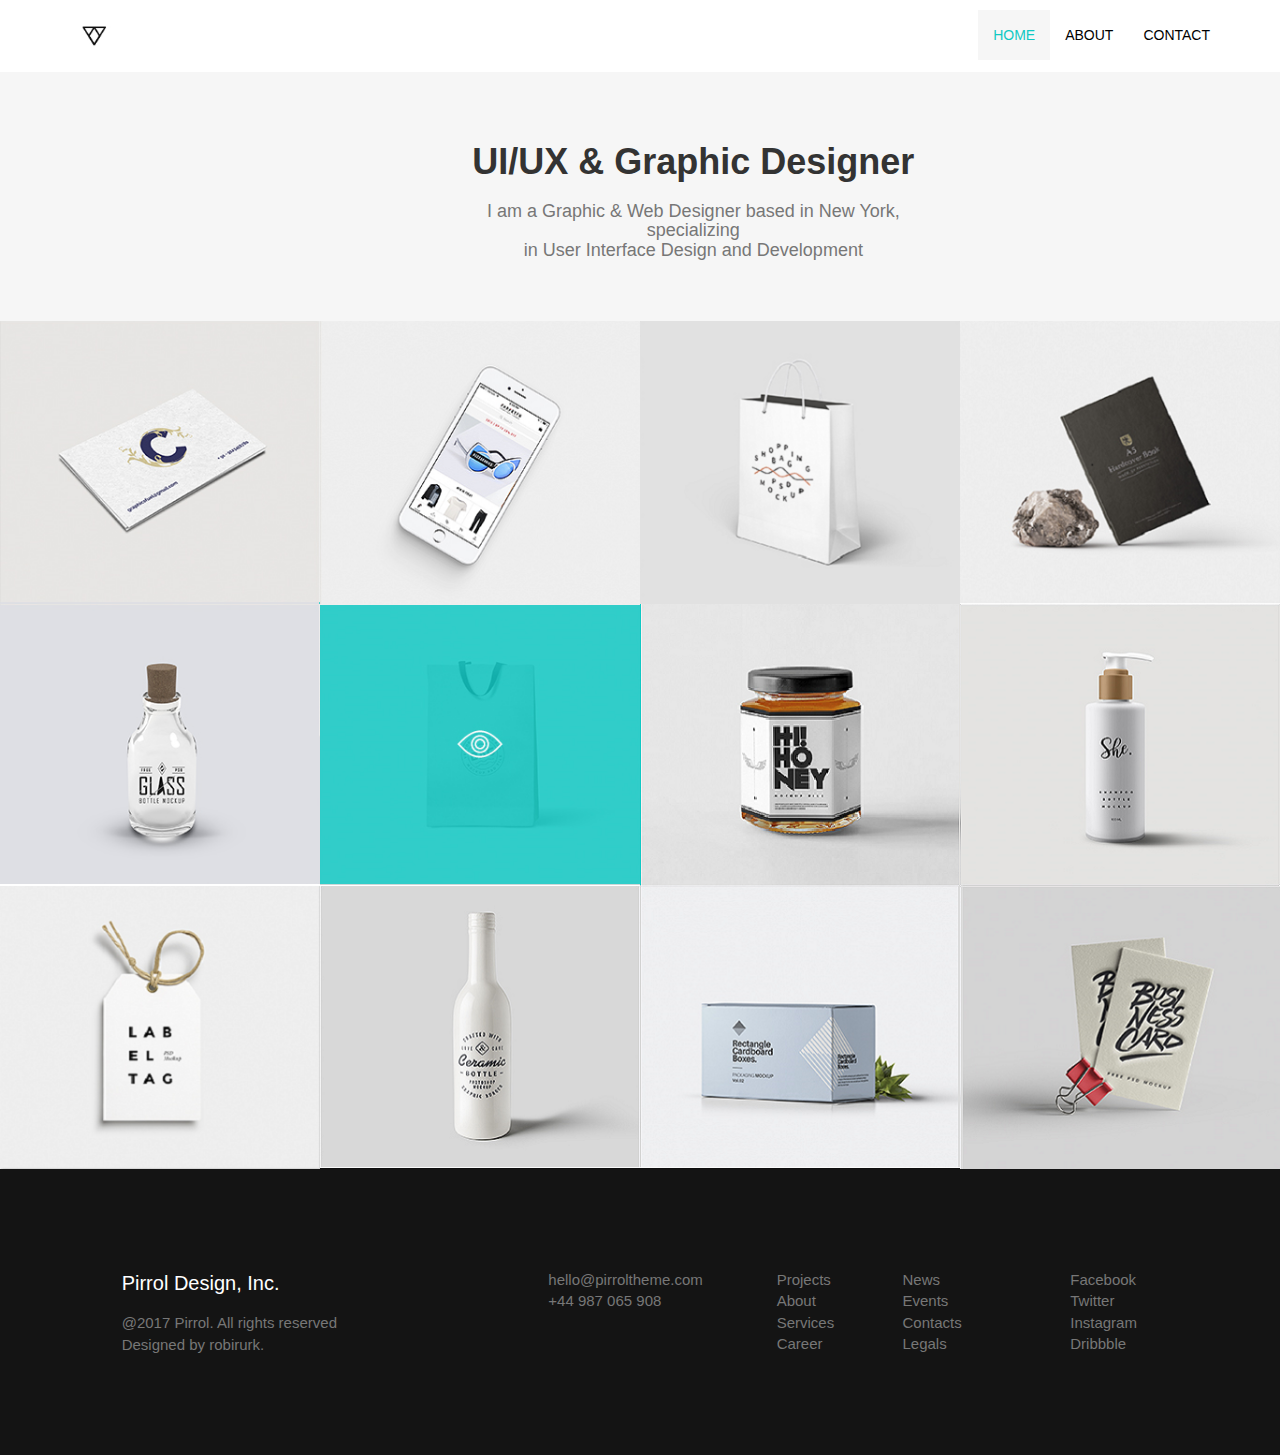
==== index.html @ 17c800ce "home changed to index" ====
<!DOCTYPE html>
<html>
    <head>
        <title>Home</title>
        <meta name="viewport" content="width=device-width, initial-scale=1">
        <link rel="stylesheet" type="text/css" href="css\bootstrap(1).css">
        <link rel="stylesheet" type="text/css" href="css\custom-style.css">
    </head>
    <body>
        <div class="container-fluid">
            <div class="row">
                <div class="col-md-12">
                    <div class="col-md-3" id ="arrow">
                        <a href="Home.html"><img src="Images\Home-1.png" class="img-responsive"></a>
                    </div>
                    <div class="col-md-9">
                        <ul id="navigation" class="nav navbar-nav navbar-right">
                            <li class="nav">
                                <a href="Home.html" class="active">HOME</a>
                            </li>
                            <li class="nav">
                                <a href="About.html">ABOUT</a>
                            </li>
                            <li class="nav">
                                <a href="Contact.html">CONTACT</a>
                            </li>
                        </ul>
                    </div>
                </div>
            </div>
            <div id="section-1" class="row">
                <div class="col-md-5 col-md-offset-4 text-center">
                    <h1>
                        <strong>
                            UI/UX & Graphic Designer
                        </strong>
                    </h1>
                    <h4 class="text-muted">
                        I am a Graphic & Web Designer based in New York, specializing<br> in User Interface Design and Development
                    </h4>
                </div>
            </div>
            <div class="row">
                <div class="col-md-3 col-sm-6 col-xs-12 Home-mid">
                    <img src="Images\Home-2.png" class="img-responsive">
                </div>
                <div class="col-md-3 col-sm-6 col-xs-12 Home-mid">
                    <img src="Images\Home-3.png" class="img-responsive">
                </div>
                <div class="col-md-3 col-sm-6 col-xs-12 Home-mid">
                    <img src="Images\Home-4.png" class="img-responsive">
                </div>
                <div class="col-md-3 col-sm-6 col-xs-12 Home-mid">
                    <img src="Images\Home-5.png" class="img-responsive">
                </div>
            </div>
            <div class="row">
                <div class="col-md-3 col-sm-6 col-xs-12 Home-mid">
                    <img src="Images\Home-6.png" class="img-responsive">
                </div>
                <div class="col-md-3 col-sm-6 col-xs-12 Home-mid">
                    <img src="Images\Home-7.png" class="img-responsive">
                </div>
                <div class="col-md-3 col-sm-6 col-xs-12 Home-mid">
                    <img src="Images\Home-8.png" class="img-responsive">
                </div>
                <div class="col-md-3 col-sm-6 col-xs-12 Home-mid">
                    <img src="Images\Home-9.png" class="img-responsive">
                </div>
            </div>
            <div class="row">
                <div class="col-md-3 col-sm-6 col-xs-12 Home-mid">
                    <img src="Images\Home-10.png" class="img-responsive">
                </div>
                <div class="col-md-3 col-sm-6 col-xs-12 Home-mid">
                    <img src="Images\Home-11.png" class="img-responsive">
                </div>
                <div class="col-md-3 col-sm-6 col-xs-12 Home-mid">
                    <img src="Images\Home-12.png" class="img-responsive">
                </div>
                <div class="col-md-3 col-sm-6 col-xs-12 Home-mid">
                    <img src="Images\Home-13.png" class="img-responsive">
                </div>
            </div>
            <div id="footer" class="row">
                <div class="col-md-3 col-md-offset-1">
                    <div id="Pirrol-Design">
                        Pirrol Design, Inc.
                    </div>
                    <div class="text-muted">
                        @2017 Pirrol. All rights reserved<br>
                        Designed by robirurk.
                    </div>
                </div>
                <div class="col-md-2 col-md-offset-1 text-muted">
                    hello@pirroltheme.com<br>
                    +44 987 065 908
                </div>
                <div class="col-md-5 text-muted">
                    <div class="col-md-3">
                        <a href="#">Projects</a><br>
                        <a href="#">About</a><br>
                        <a href="#">Services</a><br>
                        <a href="#">Career</a><br>
                    </div>
                    <div class="col-md-3">
                        <a href="#">News</a><br>
                        <a href="#">Events</a><br>
                        <a href="#">Contacts</a><br>
                        <a href="#">Legals</a><br>
                    </div>
                    <div class="col-md-5 col-md-offset-1">
                        <a href="#">Facebook</a><br>
                        <a href="#">Twitter</a><br>
                        <a href="#">Instagram</a><br>
                        <a href="#">Dribbble</a><br>
                    </div>
                </div>
            </div>
        </div>






        <link rel="stylesheet" type="text/css" href="js\bootstrap.js">
        <link rel="stylesheet" type="text/css" href="js\jQuery v3.3.1.js">
    </body>
</html>
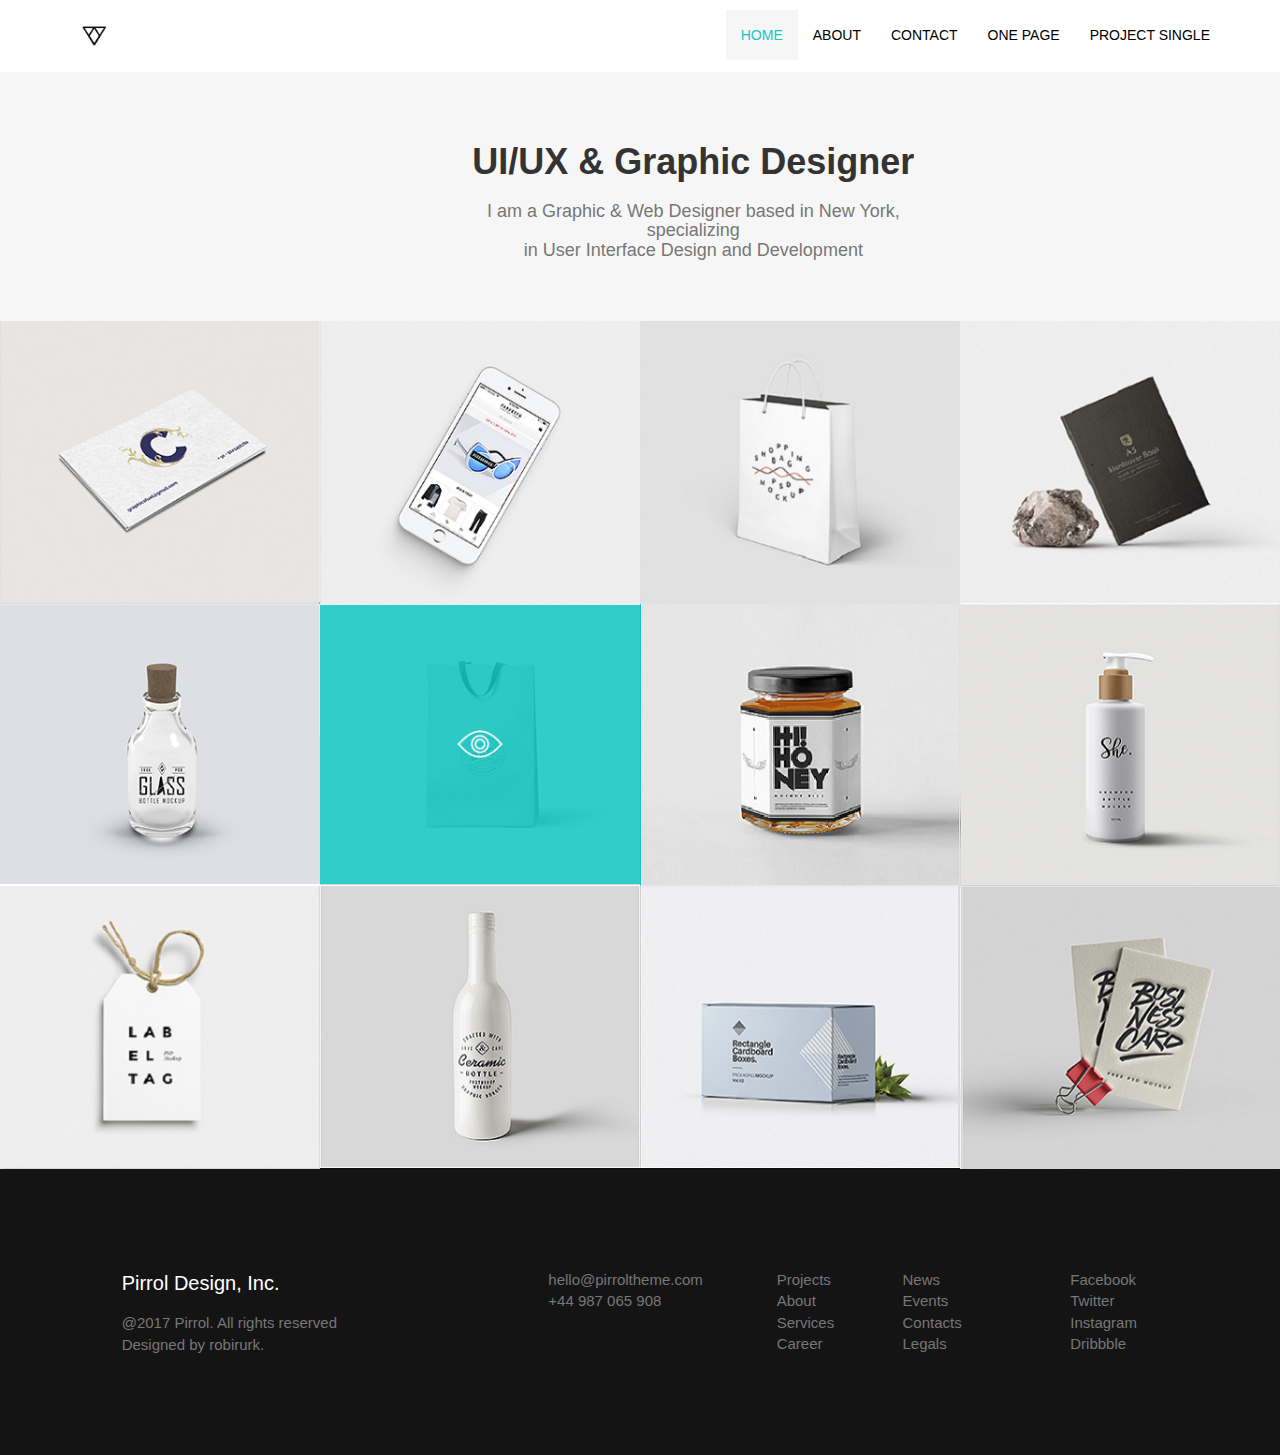
==== commit d84cea47: "index links updated" ====
--- a/index.html
+++ b/index.html
@@ -23,6 +23,12 @@
                             </li>
                             <li class="nav">
                                 <a href="Contact.html">CONTACT</a>
+                            </li>
+                            <li class="nav">
+                                <a href="One_Page.html" class="">ONE PAGE</a>
+                            </li>
+                            <li class="nav">
+                                <a href="Project_Single.html">PROJECT SINGLE</a>
                             </li>
                         </ul>
                     </div>
